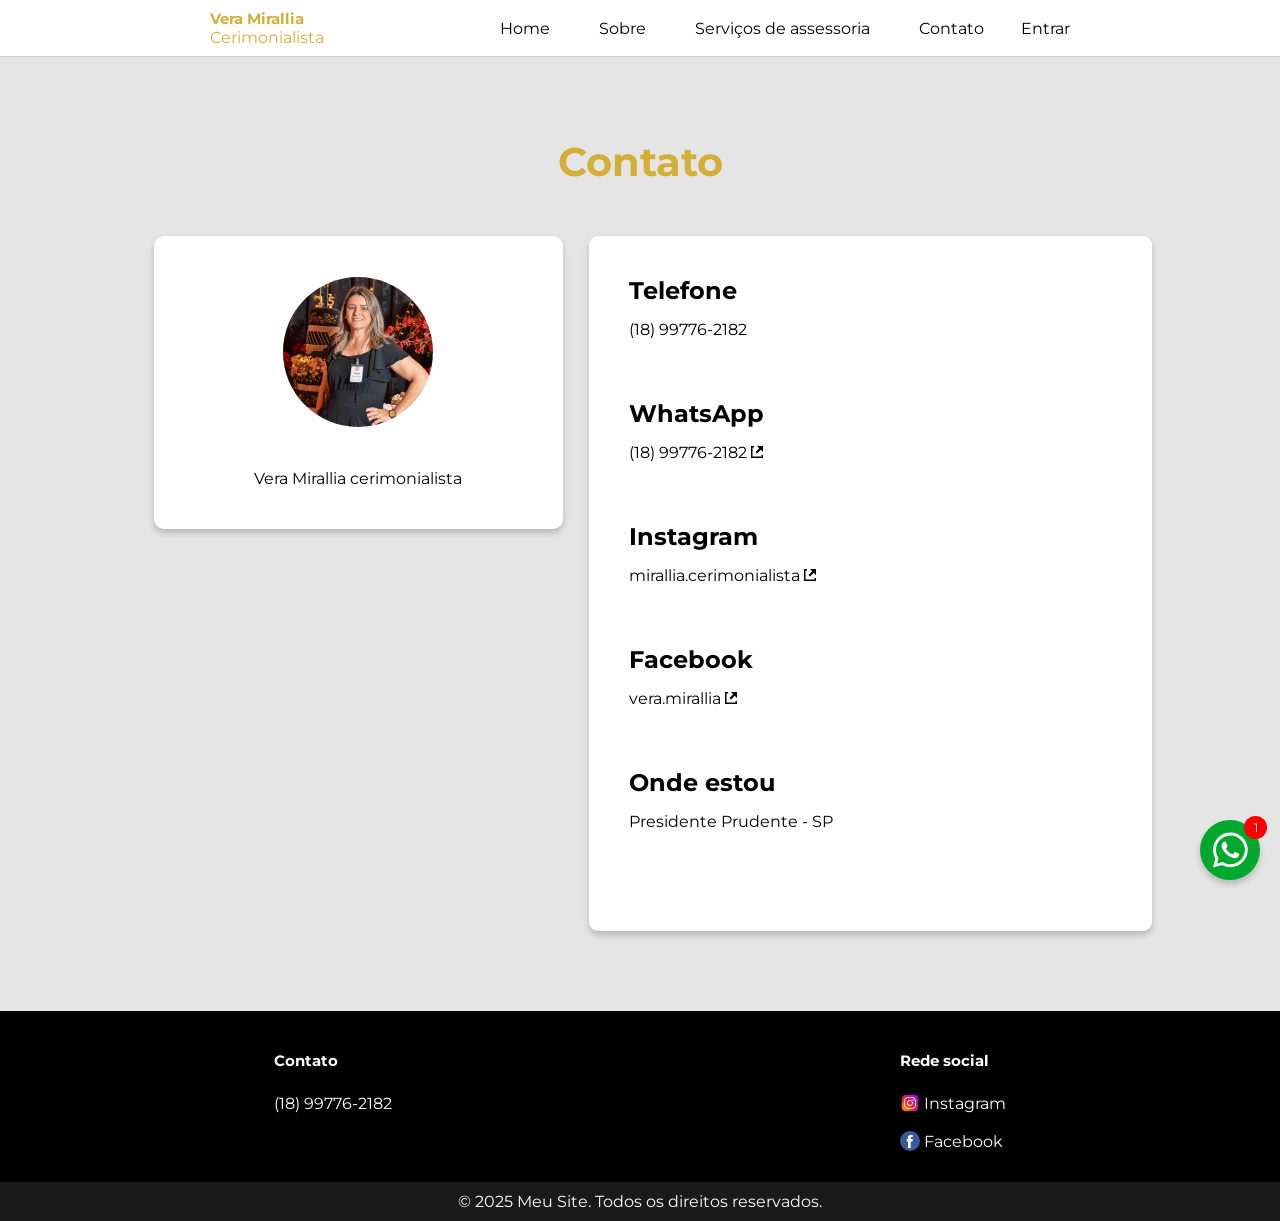
==== contato.html @ eb62a4f0 "ok" ====
<html lang="pt-BR"><head>
    <meta charset="UTF-8">
    <meta name="viewport" content="width=device-width, initial-scale=1.0">
    <title>Contato | Vera Mirallia Cerimonialista</title>
    <meta name="description" content="Contatos cerimonialista Vera Mirallia, entre em contato por telefone, whatsapp ou facebook. Cerimonialista Presidente Prudente - SP e região">
    <link rel="preconnect" href="https://fonts.googleapis.com">
    <link rel="preconnect" href="https://fonts.gstatic.com" crossorigin="">
    <link href="https://fonts.googleapis.com/css2?family=Cormorant+Garamond:ital,wght@0,700;1,700&amp;family=Montserrat:ital,wght@0,100..900;1,100..900&amp;display=swap" rel="stylesheet">
    <link rel="icon" href="/src/img/favicon.ico">
    <style>
        * {
            margin: 0;
            padding: 0;
            box-sizing: border-box;
            outline: 0;
            -webkit-tap-highlight-color: transparent;

        }

        a {
            text-decoration: none;
        }

        button {
            cursor: pointer;
        }



        body {
            font-family: "Montserrat", sans-serif;
            background: #fff;
            font-size-adjust: 0.52;
        }




        /* ====== NAVBAR ====== */
          header{
                border-bottom: solid #d1d1d0 1px;
    box-shadow: 0 4px 6px rgba(0, 0, 0, 0.2);
        }
        .navbar {
            color: #d4af37;
            background-color: #fff;
            display: flex;
            align-items: center;
            justify-content: space-between;
            padding: 9px 20px;
            position: sticky;
            top: 0;
            z-index: 2;
            max-width: 900px;
            margin: auto;
        }

        /* LOGO */
        .logo {
            font-size: 16px;
            width: 190px;
                color: #d4af37;
        }

        .logo b {
            display: block;
        }

        /* MENU LINKS */
        .menu {
            list-style: none;
            display: flex;
            gap: 25px;
        }

        .menu li a {
            color: #000;
            padding: 8px 12px;
        }

        .menu li a:hover {
            color: #d4af37;
            border-radius: 4px;
        }

        /* ÍCONE HAMBÚRGUER */
        .menu-icon {
            display: none;
            font-size: 28px;
            cursor: pointer;
            color: #000;
        }

        /* Checkbox oculto */
        #menu-toggle {
            display: none;
        }

        /* ====== MOBILE ====== */
        @media (max-width: 768px) {

            /* Esconde o menu padrão */
            .menu {
                position: absolute;
                top: 55px;
                left: 0;
                right: 0;
                background: #fff;
                flex-direction: column;
                gap: 0;
                display: none;
                box-shadow: 0px 9px 6px rgba(0, 0, 0, 0.3);
            }

            .menu li {
                padding: 15px;
                border-top: 1px solid #d6d6d6;
            }

            /* Mostra menu quando checkbox estiver marcado */
            #menu-toggle:checked+.menu-icon+.menu {
                display: flex;
            }

            /* Mostra o ícone hambúrguer */
            .menu-icon {
                display: block;
            }
        }










        .contato {
            padding: 15px;

            background-color: #e5e5e5;
        }

        h1 {
            text-align: center;
            font-size: 2.6em;
            margin-bottom: 50px;
            color: #d4af37;
                margin-top: 36px;
        }

        .contato .container {
            display: flex;
            flex-direction: column;
            max-width: 1300px;
            margin: auto;
        }

        .contato .itens {
            display: flex;
            flex-direction: column;
            background-color: #fff;
            border-radius: 9px;
            min-width: 55%;
            padding: 40px;
            box-shadow: 0 4px 6px rgba(0, 0, 0, 0.2);
        }

        .contato .itens a {
            color: #000;
        }

        .contato .item b {
            font-size: 25px;
            display: block;
            padding-bottom: 15px;
        }

        .contato .item {
            margin-bottom: 60px;
        }

        .foto {
            border-radius: 50%;
            margin: auto;
            margin-bottom: 0;
        }

        .container-foto {
            display: flex;
            flex-direction: column;
            background-color: #fff;
            min-width: 40%;
            height: 293px;
            border-radius: 10px;
            box-shadow: 0 4px 6px rgba(0, 0, 0, 0.2);
            margin-bottom: 15px;
        }

        .container-foto p {
            display: block;
            margin: auto;
        }








        footer a img {
            position: relative;
            top: 4px
        }

        .footer {
            display: flex;
            flex-direction: column;
            background-color: #000;
            color: #fff;
            padding: 20px;
        }

        .footer a {
            color: #fff;
        }

        .footer .item {
            padding-top: 20px;
        }

        .footer ul {
            list-style: none;
            line-height: 2.4;
        }

        .footer strong {
            display: block;
            padding-bottom: 15px;
        }

        footer p {
            background-color: #1a1a1a;
            color: #fff;
            text-align: center;
            padding: 10px;
        }

        @media screen and (min-width: 768px) {
            h1{
                margin-top: 0;
            }
            .contato{
                    padding: 80px 10%;
            }
            .container-foto{
                margin: 0 auto;
            }
            .contato .container {
                flex-direction: row;
            }

            .footer {
                display: flex;
                flex-direction: row;
                justify-content: space-around;
            }
        }

        /* btn whats */
.modal {
    display: none;
    position: fixed;
    z-index: 1;
    left: 0;
    top: 0;
    width: 100%;
    height: 100%;
    overflow: auto;
    background-color: rgba(0, 0, 0, 0.5);
}
.modal-content {
    background-color: #ede5dc;
    background-image: url(/src/img/fundo-whatsapp_11zon.webp);
    margin: 70px auto;
    width: 80%;
    max-width: 500px;
    border-radius: 8px;
    padding-bottom: 2px;
    border-bottom-left-radius: 24px;
    border-bottom-right-radius: 24px;
}
.modal-head {
       height: 53px;
    background-color: #005e54;
    border-top-left-radius: 8px;
    border-top-right-radius: 8px;
    color: #fff;
    font-size: 20px;
    font-weight: 600;
    padding: 8px;
}
.modal .msg:after {
    border-width: 0 21px 21px 0;
    border-color: transparent #fff transparent transparent;
    top: 0;
    left: -11px;
}
.modal .msg:after {
    position: absolute;
    content: "";
    width: 0;
    height: 0;
    border-style: solid;
}
.modal .msg {
    position: relative;
    min-width: 60px;
    max-width: calc(100% - 52px);
    padding: 13px 16px;
    margin: 0 18px 16px;
    border-radius: 14px;
    background: #fff;
    color: #877d7d;
    filter: drop-shadow(0 1px 2px rgba(0, 0, 0, .3));
    transform-origin: 0 50%;
    animation: msg_show .25s cubic-bezier(0, 0, .60, 1.20) 12ms both;
}
#modal-whats a {
    background-color: #25d466;
    padding: 12px;
    border-radius: 20px;
    margin: 5px;
    color: #fff;
    font-weight: 600;
    align-items: center;
    display: flex;
}
.modal-head strong {
    top: -8px;
    position: relative;
}
.close-modal {
   color: #ffffff;
    float: right;
    font-weight: 400;
    cursor: pointer;
    font-size: 53px;
    line-height: 0.7;
}
         .btn-fixo {
            position: fixed;
            bottom: 20px;
            right: 20px;
            background-color: #00a82d;
            color: white;
            border: none;
            border-radius: 50%;
            width: 60px;
            height: 60px;
            font-size: 24px;
            box-shadow: 0 4px 6px rgba(0, 0, 0, 0.2);
            cursor: pointer;
            transition: background-color 0.3s ease;
            z-index: 2;
        }

        .btn-fixo img {
            margin: 10px auto auto auto;
            display: block;
        }

        .ntf-wts {
    background-color: red;
    color: #fff;
    width: 23px;
    height: 23px;
    border-radius: 50%;
    font-size: 12px;
    display: flex;
    justify-content: center;
    align-items: center;
    top: -54px;
    right: -44px;
    position: relative;
    animation: chat_badge_in .5s cubic-bezier(.27, .9, .41, 1.28) 1 both;
}
@keyframes msg_show {
            0% {
                transform: scale3d(0, 0, 0)
            }

            to {
                transform: scaleX(1)
            }
        }
          .dropdown-content {
            display: none;
            min-width: 120px;
            z-index: 1;
            list-style: none;
            background: #eeeeee;
        }

        .dropdown-content li {
            display: block;
            text-decoration: none;
            color: #000;
            cursor: pointer;
        }

        #dropdownButton {
            background: transparent;
            border: none;
            top: -2px;
            position: relative;
            padding: 14px;

        }

        #dropdownButton img {
            position: relative;
            top: 3px;
            left: -4px;
        }

        .abreviar {
            white-space: nowrap;
            overflow: hidden;
            text-overflow: ellipsis;
            max-width: 120px;
            display: inline-block;
        }

        #dropdownButton::after {
            color: #ccc;
            content: "\203a";
            transform: rotate(90deg);
            display: inline-block;
            margin-left: 12px;
            font-size: 21px;
            top: -3px;
            position: relative;
        }

        #login {
            padding: 0;
        }
      #login a {
    padding-left: 17px;
    margin: 9px;
    display: block;
}
        @media (min-width: 768px) {
            #login a{
                padding: 0;
                margin: 0;
            }
            .abreviar {
                max-width: 73px;
            }

            #dropdownButton {
                padding: 0;
            }

            #dropdownButton {
                top: -6px
            }

            .dropdown-content {
                position: absolute;
            }

            .dropdown-content li {
                padding: 10px;
            }
        }
    </style>
    <link rel="stylesheet" href="/src/css/edit.css" as="style" onload="this.onload=null;this.rel='stylesheet'">
    <noscript>
        <link rel="stylesheet" href="/src/css/edit.css">
    </noscript>
    <script src="https://accounts.google.com/gsi/client" async="" defer=""></script>
<style id="googleidentityservice_button_styles">.qJTHM{-moz-user-select:none;-webkit-user-select:none;-ms-user-select:none;color:#202124;direction:ltr;-webkit-touch-callout:none;font-family:"Roboto-Regular",arial,sans-serif;-webkit-font-smoothing:antialiased;font-weight:400;margin:0;overflow:hidden;-webkit-text-size-adjust:100%}.ynRLnc{left:-9999px;position:absolute;top:-9999px}.L6cTce{display:none}.bltWBb{overflow-wrap:break-word;word-break:break-word}.hSRGPd{color:#1a73e8;cursor:pointer;font-weight:500;text-decoration:none}.Bz112c-W3lGp{height:16px;width:16px}.Bz112c-E3DyYd{height:20px;width:20px}.Bz112c-r9oPif{height:24px;width:24px}.Bz112c-u2z5K{height:36px;width:36px}.Bz112c-uaxL4e{border-radius:10px}.LgbsSe-Bz112c{display:block}.S9gUrf-YoZ4jf{border:none;margin:0;padding:0}.S9gUrf-YoZ4jf *{border:none;margin:0;padding:0}.fFW7wc-ibnC6b>.aZ2wEe>div{border-color:#4285f4}.P1ekSe-ZMv3u{-webkit-transition:height linear .2s;transition:height linear .2s}.P1ekSe-ZMv3u>div:nth-child(1){background-color:#1a73e8!important;-webkit-transition:width linear .3s;transition:width linear .3s}.P1ekSe-ZMv3u>div:nth-child(2){background-image:-webkit-gradient(linear,left top,right top,from(rgba(255,255,255,.7)),to(rgba(255,255,255,.7))),-webkit-gradient(linear,left top,right top,from(#1a73e8),to(#1a73e8))!important;background-image:-webkit-linear-gradient(left,rgba(255,255,255,.7),rgba(255,255,255,.7)),-webkit-linear-gradient(left,#1a73e8,#1a73e8)!important;background-image:linear-gradient(to right,rgba(255,255,255,.7),rgba(255,255,255,.7)),linear-gradient(to right,#1a73e8,#1a73e8)!important}.P1ekSe-ZMv3u>div:nth-child(3){background-image:-webkit-gradient(linear,left top,right top,from(rgba(255,255,255,.7)),to(rgba(255,255,255,.7))),-webkit-gradient(linear,left top,right top,from(#1a73e8),to(#1a73e8))!important;background-image:-webkit-linear-gradient(left,rgba(255,255,255,.7),rgba(255,255,255,.7)),-webkit-linear-gradient(left,#1a73e8,#1a73e8)!important;background-image:linear-gradient(to right,rgba(255,255,255,.7),rgba(255,255,255,.7)),linear-gradient(to right,#1a73e8,#1a73e8)!important}.haAclf{display:inline-block}.nsm7Bb-HzV7m-LgbsSe{border-radius:4px;box-sizing:border-box;-webkit-transition:background-color .218s,border-color .218s;transition:background-color .218s,border-color .218s;-moz-user-select:none;-webkit-user-select:none;-ms-user-select:none;-webkit-appearance:none;background-color:#fff;background-image:none;border:1px solid #dadce0;color:#3c4043;cursor:pointer;font-family:"Google Sans",arial,sans-serif;font-size:14px;height:40px;letter-spacing:.25px;outline:none;overflow:hidden;padding:0 12px;position:relative;text-align:center;vertical-align:middle;white-space:nowrap;width:auto}@media screen and (-ms-high-contrast:active){.nsm7Bb-HzV7m-LgbsSe{border:2px solid windowText;color:windowText}}@media screen and (preferes-contrast:more){.nsm7Bb-HzV7m-LgbsSe{color:#000}}.nsm7Bb-HzV7m-LgbsSe.pSzOP-SxQuSe{font-size:14px;height:32px;letter-spacing:.25px;padding:0 10px}.nsm7Bb-HzV7m-LgbsSe.purZT-SxQuSe{font-size:11px;height:20px;letter-spacing:.3px;padding:0 8px}.nsm7Bb-HzV7m-LgbsSe.Bz112c-LgbsSe{padding:0;width:40px}.nsm7Bb-HzV7m-LgbsSe.Bz112c-LgbsSe.pSzOP-SxQuSe{width:32px}.nsm7Bb-HzV7m-LgbsSe.Bz112c-LgbsSe.purZT-SxQuSe{width:20px}.nsm7Bb-HzV7m-LgbsSe.JGcpL-RbRzK{border-radius:20px}.nsm7Bb-HzV7m-LgbsSe.JGcpL-RbRzK.pSzOP-SxQuSe{border-radius:16px}.nsm7Bb-HzV7m-LgbsSe.JGcpL-RbRzK.purZT-SxQuSe{border-radius:10px}.nsm7Bb-HzV7m-LgbsSe.MFS4be-Ia7Qfc{border:none;color:#fff}.nsm7Bb-HzV7m-LgbsSe.MFS4be-v3pZbf-Ia7Qfc{background-color:#1a73e8}.nsm7Bb-HzV7m-LgbsSe.MFS4be-JaPV2b-Ia7Qfc{background-color:#202124;color:#e8eaed}@media screen and (prefers-contrast:more){.nsm7Bb-HzV7m-LgbsSe.MFS4be-JaPV2b-Ia7Qfc{color:#fff}}.nsm7Bb-HzV7m-LgbsSe .nsm7Bb-HzV7m-LgbsSe-Bz112c{height:18px;margin-right:8px;min-width:18px;width:18px}.nsm7Bb-HzV7m-LgbsSe.pSzOP-SxQuSe .nsm7Bb-HzV7m-LgbsSe-Bz112c{height:14px;min-width:14px;width:14px}.nsm7Bb-HzV7m-LgbsSe.purZT-SxQuSe .nsm7Bb-HzV7m-LgbsSe-Bz112c{height:10px;min-width:10px;width:10px}.nsm7Bb-HzV7m-LgbsSe.jVeSEe .nsm7Bb-HzV7m-LgbsSe-Bz112c{margin-left:8px;margin-right:-4px}.nsm7Bb-HzV7m-LgbsSe.Bz112c-LgbsSe .nsm7Bb-HzV7m-LgbsSe-Bz112c{margin:0;padding:10px}.nsm7Bb-HzV7m-LgbsSe.Bz112c-LgbsSe.pSzOP-SxQuSe .nsm7Bb-HzV7m-LgbsSe-Bz112c{padding:8px}.nsm7Bb-HzV7m-LgbsSe.Bz112c-LgbsSe.purZT-SxQuSe .nsm7Bb-HzV7m-LgbsSe-Bz112c{padding:4px}.nsm7Bb-HzV7m-LgbsSe .nsm7Bb-HzV7m-LgbsSe-Bz112c-haAclf{border-top-left-radius:3px;border-bottom-left-radius:3px;display:-webkit-box;display:-webkit-flex;display:flex;-webkit-box-pack:center;-webkit-justify-content:center;justify-content:center;-webkit-box-align:center;-webkit-align-items:center;align-items:center;background-color:#fff;height:36px;margin-left:-10px;margin-right:12px;min-width:36px;width:36px}.nsm7Bb-HzV7m-LgbsSe .nsm7Bb-HzV7m-LgbsSe-Bz112c-haAclf .nsm7Bb-HzV7m-LgbsSe-Bz112c,.nsm7Bb-HzV7m-LgbsSe.Bz112c-LgbsSe .nsm7Bb-HzV7m-LgbsSe-Bz112c-haAclf .nsm7Bb-HzV7m-LgbsSe-Bz112c{margin:0;padding:0}.nsm7Bb-HzV7m-LgbsSe.pSzOP-SxQuSe .nsm7Bb-HzV7m-LgbsSe-Bz112c-haAclf{height:28px;margin-left:-8px;margin-right:10px;min-width:28px;width:28px}.nsm7Bb-HzV7m-LgbsSe.purZT-SxQuSe .nsm7Bb-HzV7m-LgbsSe-Bz112c-haAclf{height:16px;margin-left:-6px;margin-right:8px;min-width:16px;width:16px}.nsm7Bb-HzV7m-LgbsSe.Bz112c-LgbsSe .nsm7Bb-HzV7m-LgbsSe-Bz112c-haAclf{border-radius:3px;margin-left:2px;margin-right:0;padding:0}.nsm7Bb-HzV7m-LgbsSe.JGcpL-RbRzK .nsm7Bb-HzV7m-LgbsSe-Bz112c-haAclf{border-radius:18px}.nsm7Bb-HzV7m-LgbsSe.pSzOP-SxQuSe.JGcpL-RbRzK .nsm7Bb-HzV7m-LgbsSe-Bz112c-haAclf{border-radius:14px}.nsm7Bb-HzV7m-LgbsSe.purZT-SxQuSe.JGcpL-RbRzK .nsm7Bb-HzV7m-LgbsSe-Bz112c-haAclf{border-radius:8px}.nsm7Bb-HzV7m-LgbsSe .nsm7Bb-HzV7m-LgbsSe-bN97Pc-sM5MNb{display:-webkit-box;display:-webkit-flex;display:flex;-webkit-align-items:center;-webkit-box-align:center;align-items:center;-webkit-flex-direction:row;-webkit-box-orient:horizontal;-webkit-box-direction:normal;flex-direction:row;-webkit-box-pack:justify;-webkit-justify-content:space-between;justify-content:space-between;-webkit-flex-wrap:nowrap;flex-wrap:nowrap;height:100%;position:relative;width:100%}.nsm7Bb-HzV7m-LgbsSe .oXtfBe-l4eHX{-webkit-box-pack:center;-webkit-justify-content:center;justify-content:center}.nsm7Bb-HzV7m-LgbsSe .nsm7Bb-HzV7m-LgbsSe-BPrWId{-webkit-flex-grow:1;-webkit-box-flex:1;flex-grow:1;font-family:"Google Sans",arial,sans-serif;font-weight:500;overflow:hidden;text-overflow:ellipsis;vertical-align:top}.nsm7Bb-HzV7m-LgbsSe.purZT-SxQuSe .nsm7Bb-HzV7m-LgbsSe-BPrWId{font-weight:300}.nsm7Bb-HzV7m-LgbsSe .oXtfBe-l4eHX .nsm7Bb-HzV7m-LgbsSe-BPrWId{-webkit-flex-grow:0;-webkit-box-flex:0;flex-grow:0}.nsm7Bb-HzV7m-LgbsSe .nsm7Bb-HzV7m-LgbsSe-MJoBVe{-webkit-transition:background-color .218s;transition:background-color .218s;bottom:0;left:0;position:absolute;right:0;top:0}.nsm7Bb-HzV7m-LgbsSe:hover,.nsm7Bb-HzV7m-LgbsSe:focus{box-shadow:none;border-color:rgb(210,227,252);outline:none}.nsm7Bb-HzV7m-LgbsSe:focus-within{outline:2px solid #00639b;border-color:transparent}.nsm7Bb-HzV7m-LgbsSe:hover .nsm7Bb-HzV7m-LgbsSe-MJoBVe{background:rgba(66,133,244,.08)}.nsm7Bb-HzV7m-LgbsSe:active .nsm7Bb-HzV7m-LgbsSe-MJoBVe,.nsm7Bb-HzV7m-LgbsSe:focus .nsm7Bb-HzV7m-LgbsSe-MJoBVe{background:rgba(66,133,244,.1)}.nsm7Bb-HzV7m-LgbsSe.MFS4be-Ia7Qfc:hover .nsm7Bb-HzV7m-LgbsSe-MJoBVe{background:rgba(255,255,255,.24)}.nsm7Bb-HzV7m-LgbsSe.MFS4be-Ia7Qfc:active .nsm7Bb-HzV7m-LgbsSe-MJoBVe,.nsm7Bb-HzV7m-LgbsSe.MFS4be-Ia7Qfc:focus .nsm7Bb-HzV7m-LgbsSe-MJoBVe{background:rgba(255,255,255,.32)}.nsm7Bb-HzV7m-LgbsSe .n1UuX-DkfjY{border-radius:50%;display:-webkit-box;display:-webkit-flex;display:flex;height:20px;margin-left:-4px;margin-right:8px;min-width:20px;width:20px}.nsm7Bb-HzV7m-LgbsSe.jVeSEe .nsm7Bb-HzV7m-LgbsSe-BPrWId{font-family:"Roboto";font-size:12px;text-align:left}.nsm7Bb-HzV7m-LgbsSe.jVeSEe .nsm7Bb-HzV7m-LgbsSe-BPrWId .ssJRIf,.nsm7Bb-HzV7m-LgbsSe.jVeSEe .nsm7Bb-HzV7m-LgbsSe-BPrWId .K4efff .fmcmS{overflow:hidden;text-overflow:ellipsis}.nsm7Bb-HzV7m-LgbsSe.jVeSEe .nsm7Bb-HzV7m-LgbsSe-BPrWId .K4efff{display:-webkit-box;display:-webkit-flex;display:flex;-webkit-align-items:center;-webkit-box-align:center;align-items:center;color:#5f6368;fill:#5f6368;font-size:11px;font-weight:400}.nsm7Bb-HzV7m-LgbsSe.jVeSEe.MFS4be-Ia7Qfc .nsm7Bb-HzV7m-LgbsSe-BPrWId .K4efff{color:#e8eaed;fill:#e8eaed}@media screen and (prefers-contrast:more){.nsm7Bb-HzV7m-LgbsSe.jVeSEe .nsm7Bb-HzV7m-LgbsSe-BPrWId .K4efff,.nsm7Bb-HzV7m-LgbsSe.jVeSEe.MFS4be-Ia7Qfc .nsm7Bb-HzV7m-LgbsSe-BPrWId .K4efff{color:#000;fill:#000}}.nsm7Bb-HzV7m-LgbsSe.jVeSEe .nsm7Bb-HzV7m-LgbsSe-BPrWId .K4efff .Bz112c{height:18px;margin:-3px -3px -3px 2px;min-width:18px;width:18px}.nsm7Bb-HzV7m-LgbsSe.jVeSEe .nsm7Bb-HzV7m-LgbsSe-Bz112c-haAclf{border-top-left-radius:0;border-bottom-left-radius:0;border-top-right-radius:3px;border-bottom-right-radius:3px;margin-left:12px;margin-right:-10px}.nsm7Bb-HzV7m-LgbsSe.jVeSEe.JGcpL-RbRzK .nsm7Bb-HzV7m-LgbsSe-Bz112c-haAclf{border-radius:18px}.L5Fo6c-sM5MNb{border:0;display:block;left:0;position:relative;top:0}.L5Fo6c-bF1uUb{border-radius:4px;bottom:0;cursor:pointer;left:0;position:absolute;right:0;top:0}.L5Fo6c-bF1uUb:focus{border:none;outline:none}sentinel{}</style>
<!-- Google tag (gtag.js) -->
<script async src="https://www.googletagmanager.com/gtag/js?id=G-8GQM31RK63"></script>
<script>
  window.dataLayer = window.dataLayer || [];
  function gtag(){dataLayer.push(arguments);}
  gtag('js', new Date());

  gtag('config', 'G-8GQM31RK63');
</script>
<script type="text/javascript">
var _iub = _iub || [];
_iub.csConfiguration = {"siteId":4486244,"cookiePolicyId":12411510,"lang":"pt","storage":{"useSiteId":true}};
</script>
<script type="text/javascript" src="https://cs.iubenda.com/autoblocking/4486244.js"></script>
<script type="text/javascript" src="//cdn.iubenda.com/cs/gpp/stub.js"></script>
<script type="text/javascript" src="//cdn.iubenda.com/cs/iubenda_cs.js" charset="UTF-8" async></script>
</head>

<body>
    <!-- Cabeçalho do site -->
    <header>
        <nav class="navbar">
            <a href="/" class="logo" title="Vera Mirallia Cerimonialista"><b>Vera Mirallia</b>Cerimonialista</a>
            <input type="checkbox" id="menu-toggle">
            <label for="menu-toggle" class="menu-icon">☰</label>

            <ul class="menu">
                <li><a href="/">Home</a></li>
                <li><a href="/sobre">Sobre</a></li>
                <li><a href="/servicos-de-assessoria.html">Serviços de assessoria</a></li>
                <li><a href="/contato">Contato</a></li>
                <li id="login"><a href="/entrar?ref=/contato">Entrar</a></li>
            </ul>
        </nav>
    </header>
    <main>
        <section class="contato">
            <h1 class="">Contato</h1>
            <div class="container">
                <div class="container-foto">
                    <img src="/src/img/Vera Mirallia Cerimonialista.jpg" class="foto" width="150" height="150" alt="Vera Mirallia Cerimonialista">

                    <p class="">Vera Mirallia cerimonialista</p>
                </div>

                <div class="itens">
                    <div class="item">
                        <b>Telefone</b>
                        <p class=""> <a href="tel:018997762182" target="_blank" title="Ligar">(18) 99776-2182</a> </p>
                    </div>
                    <div class="item">
                        <b>WhatsApp</b>
                        <p>
                            <a href="https://api.whatsapp.com/send/?phone=5518997762182&amp;text=Olá Vera Lucia Mirallia! Visitei seu site e queria mais informações sobre assessoria" target="_blank" title="(18) 99776-2182" class="btn-default">(18) 99776-2182 <img src="/src/img/abrir_link.svg" width="12" height="12" alt="Abrir WhatsApp"></a>
                        </p>
                    </div>
                    <div class="item">
                        <b>Instagram</b>
                        <p>
                            <a href="https://www.instagram.com/mirallia.cerimonialista" target="_blank" title="Instagram">
                                mirallia.cerimonialista <img src="/src/img/abrir_link.svg" width="12" height="12" alt="Abrir Instagram"></a>
                        </p>
                    </div>
                    <div class="item">
                        <b>Facebook</b>
                        <p>
                            <a href="https://www.facebook.com/vera.mirallia/" target="_blank" title="Instagram">
                                vera.mirallia <img src="/src/img/abrir_link.svg" width="12" height="12" alt="Abrir Facebook"></a>
                            </p>
                    </div>
                    <div class="item">
                        <b>Onde estou</b>
                        <p>Presidente Prudente - SP</p>
                    </div>
                </div>
            </div>

        </section>
    </main>
     <div id="modal-whats" class="modal">
        <!-- Modal content -->
        <div class="modal-content">
            <div class="modal-head">
                <img src="/src/img/whatsapp_btn.svg" loading="lazy" alt="WhatsApp Chat" width="35" height="35"><strong>
                    WhatsApp</strong>
                <span class="close-modal">×</span>
            </div>
            <br>
            <p class="msg">Olá! Vamos falar sobre seu evento?</p>
            <a href="https://api.whatsapp.com/send/?phone=5518997762182&amp;text=Olá Vera Lucia Mirallia! Visitei seu site e queria mais informações sobre assessoria" title="Falar agora no Whatsapp" target="_blank">
                <img src="/src/img/whatsapp_btn.svg" loading="lazy" alt="WhatsApp Chat" width="35" height="35">
                &nbsp;Falar agora no Whatsapp
            </a>
        </div>
    </div>
    <div id="btn-whatsapp" class="btn-fixo">
        <img src="/src/img/whatsapp_btn.svg" loading="lazy" width="40" height="40" alt="Enviar WhatsApp">
    </div>
    <div id="editor" class="modal-edit" data-pagina="contato.html" style="display: none;">
        <div class="modal-edit-content">
            <textarea rows="20" id="textEdit"></textarea>
            <label>&nbsp;&nbsp;&nbsp;Visualização:</label>
            <div id="visualizacao" style="margin:10px;"></div>
            <br><br>
            <div class="btn-container">
                <button type="button" class="btn-cancelar" onclick="Cancelar()">Cancelar</button>
                <button type="button" class="btn-atualizar" id="Atualizar">Atualizar</button>
            </div>
        </div>
    </div>
    <button type="button" class="btn-salvar" id="salvar" style="">Salvar alteração</button>
     <script type="module">
        import { AtualizarConteudo } from '/src/js/a-teste-edit-module.js';

        (async () => {
            await AtualizarConteudo();
        })();
    </script>
    <script src="/src/js/a-teste-edit.js"></script>
    <!-- Rodapé -->
    <footer>
        <div class="footer">
            <div class="item">
                <strong>Contato</strong>
                <ul>
                    <li>(18) 99776-2182</li>
                </ul>
            </div>
            <div class="item">
                <strong>Rede social</strong>
                <ul>
                    <li>
                        <a href="https://www.instagram.com/mirallia.cerimonialista" target="_blank" title="Instagram">
                            <img src="/src/img/instagram_icon.svg" loading="lazy" width="20" height="20" alt="Instagram">
                            Instagram</a>
                    </li>
                    <li>
                        <a href="https://www.facebook.com/vera.mirallia/" target="_blank" title="Facebook">
                            <img src="/src/img/facebook.svg" loading="lazy" width="20" height="20" alt="Facebook">
                            Facebook
                        </a>
                    </li>
                </ul>
            </div>
        </div>
        <p>© 2025 Meu Site. Todos os direitos reservados.</p>
    </footer>
    <script src="/src/js/script.js"></script>


</body></html>
---- src/css/edit.css ----
.modal-edit {
      display: none;
      position: fixed;
      z-index: 2;
      left: 0;
      top: 0;
      width: 100%;
      height: 100%;
      overflow: auto;
      background-color: rgba(0, 0, 0, 0.5);
  }

  .modal-edit-content {
      background-color: #ede5dc;
      margin: 70px auto;
      width: 100%;
      height: auto;
      max-width: 600px;
      border-radius: 3px;
      padding-bottom: 2px;
      position: relative;

  }

  .modal-edit textarea {
      width: calc(100% - 20px);
      margin: 10px;
  }

  .btn-edit {
      border: solid gray 1px;
      background: #fffcfc;
      border-radius: 20px;
      cursor: pointer;
      padding: 5px;
      margin: 0;
      height: 37px;
          width: 37px;
      line-height: 0;
      position: absolute;
  }



  .btn-edit img {
      pointer-events: none;
  }

  .btn-container {
      position: absolute;
      bottom: 10px;
      left: 10px;
      display: flex;
      justify-content: space-between;
      width: calc(100% - 20px);
  }

  .btn-cancelar {
      background-color: rgb(241, 59, 59);
      color: #fff;
      padding: 10px;
      border: none;
      border-radius: 5px;
  }

  .btn-salvar {
      position: fixed;
      width: 134px;
      bottom: 20px;
      left: 50%;
      transform: translateX(-50%);
      background-color: rgb(3, 143, 66);
      color: #fff;
      padding: 10px;
      border: none;
      border-radius: 5px;
          z-index: 99999;
      display: none;
  }

  .btn-atualizar {
      background-color: rgb(0, 119, 230);
      color: #fff;
      padding: 10px;
      border: none;
      border-radius: 5px;
  }

  .portfolio-grid div {
      background: #fff;
      border-radius: 73px;
      height: 121px;
      width: 121px;
      margin: auto;
      cursor: pointer;
  }

  .portfolio-grid span {
      position: relative;
  }

  .portfolio-grid button {
      position: absolute;
      top: 8px;
      right: 8px;
      width: 40px;
      height: 40px;
      font-size: 18px;
      border-radius: 50px;
      border: none;
      box-shadow: 0 6px 9px rgb(0 0 0 / 35%);
  }

  .upload-btn {
      background-image: url(/src/img/add-photo.svg);
      width: 100px;
      height: 100px;
      display: block;
      background-repeat: no-repeat;
      background-size: cover;
      margin: auto;
      position: relative;
      top: 11px;
      cursor: pointer;
  }

  .btn-enviar-foto {
      background-image: url(/src/img/save.svg);
      background-repeat: no-repeat;
      background-size: cover;
      width: 100px;
      height: 100px;
      background-color: transparent;
      border: none;
  }
---- src/css/edit.css ----
.modal-edit {
      display: none;
      position: fixed;
      z-index: 2;
      left: 0;
      top: 0;
      width: 100%;
      height: 100%;
      overflow: auto;
      background-color: rgba(0, 0, 0, 0.5);
  }

  .modal-edit-content {
      background-color: #ede5dc;
      margin: 70px auto;
      width: 100%;
      height: auto;
      max-width: 600px;
      border-radius: 3px;
      padding-bottom: 2px;
      position: relative;

  }

  .modal-edit textarea {
      width: calc(100% - 20px);
      margin: 10px;
  }

  .btn-edit {
      border: solid gray 1px;
      background: #fffcfc;
      border-radius: 20px;
      cursor: pointer;
      padding: 5px;
      margin: 0;
      height: 37px;
          width: 37px;
      line-height: 0;
      position: absolute;
  }



  .btn-edit img {
      pointer-events: none;
  }

  .btn-container {
      position: absolute;
      bottom: 10px;
      left: 10px;
      display: flex;
      justify-content: space-between;
      width: calc(100% - 20px);
  }

  .btn-cancelar {
      background-color: rgb(241, 59, 59);
      color: #fff;
      padding: 10px;
      border: none;
      border-radius: 5px;
  }

  .btn-salvar {
      position: fixed;
      width: 134px;
      bottom: 20px;
      left: 50%;
      transform: translateX(-50%);
      background-color: rgb(3, 143, 66);
      color: #fff;
      padding: 10px;
      border: none;
      border-radius: 5px;
          z-index: 99999;
      display: none;
  }

  .btn-atualizar {
      background-color: rgb(0, 119, 230);
      color: #fff;
      padding: 10px;
      border: none;
      border-radius: 5px;
  }

  .portfolio-grid div {
      background: #fff;
      border-radius: 73px;
      height: 121px;
      width: 121px;
      margin: auto;
      cursor: pointer;
  }

  .portfolio-grid span {
      position: relative;
  }

  .portfolio-grid button {
      position: absolute;
      top: 8px;
      right: 8px;
      width: 40px;
      height: 40px;
      font-size: 18px;
      border-radius: 50px;
      border: none;
      box-shadow: 0 6px 9px rgb(0 0 0 / 35%);
  }

  .upload-btn {
      background-image: url(/src/img/add-photo.svg);
      width: 100px;
      height: 100px;
      display: block;
      background-repeat: no-repeat;
      background-size: cover;
      margin: auto;
      position: relative;
      top: 11px;
      cursor: pointer;
  }

  .btn-enviar-foto {
      background-image: url(/src/img/save.svg);
      background-repeat: no-repeat;
      background-size: cover;
      width: 100px;
      height: 100px;
      background-color: transparent;
      border: none;
  }
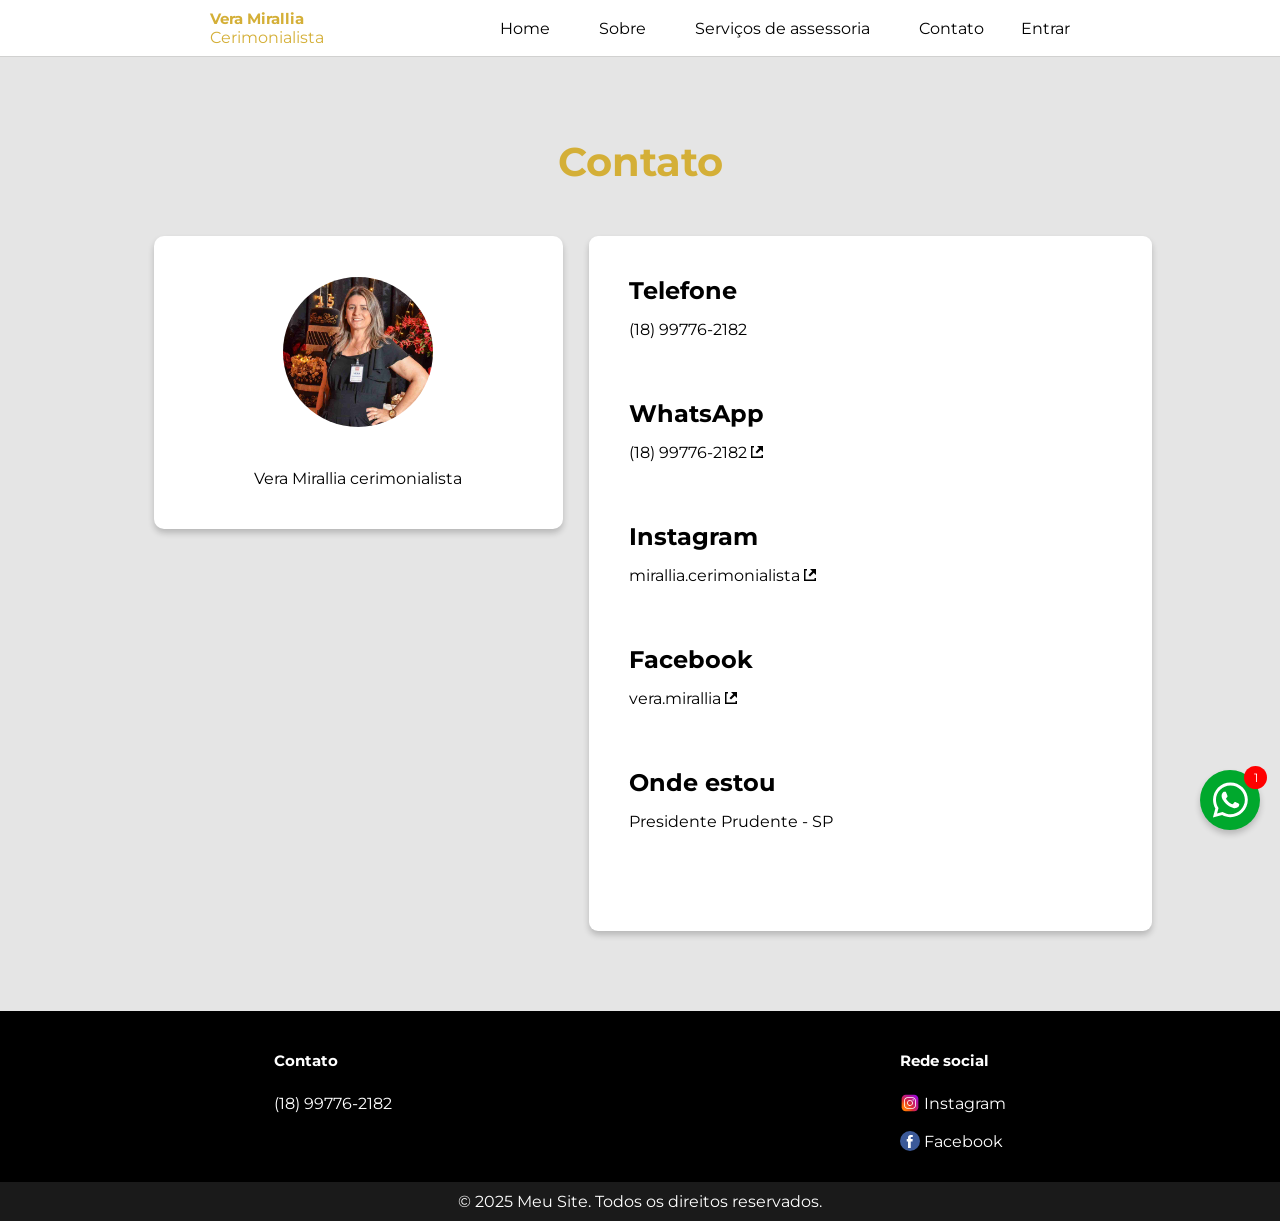
==== commit 876ad96d: "ok" ====
--- a/contato.html
+++ b/contato.html
@@ -353,7 +353,7 @@
 }
          .btn-fixo {
             position: fixed;
-            bottom: 20px;
+            bottom: 70px;
             right: 20px;
             background-color: #00a82d;
             color: white;
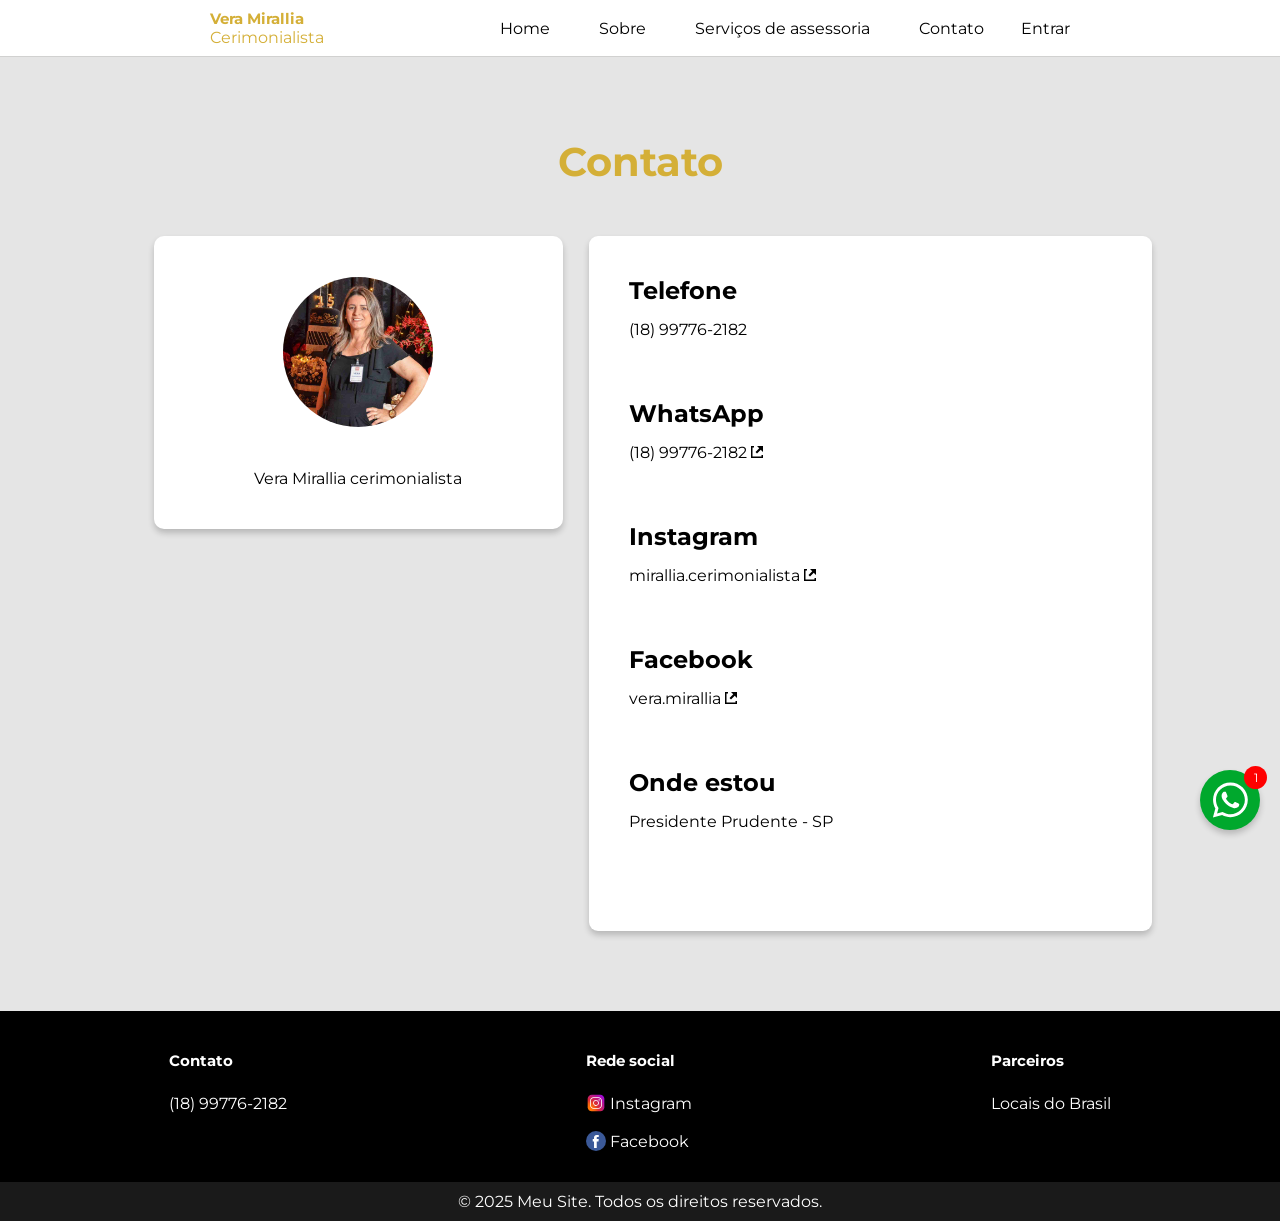
==== commit d5e5eb73: "ok" ====
--- a/contato.html
+++ b/contato.html
@@ -630,6 +630,15 @@
                     </li>
                 </ul>
             </div>
+            <div class="item">
+                <strong>Parceiros</strong>
+                <ul>
+                    <li>
+                        <a href="https://www.locaisdobrasil.com.br" target="_blank" title="Locais do Brasil">
+                            Locais do Brasil</a>
+                    </li>
+                </ul>
+            </div>
         </div>
         <p>© 2025 Meu Site. Todos os direitos reservados.</p>
     </footer>
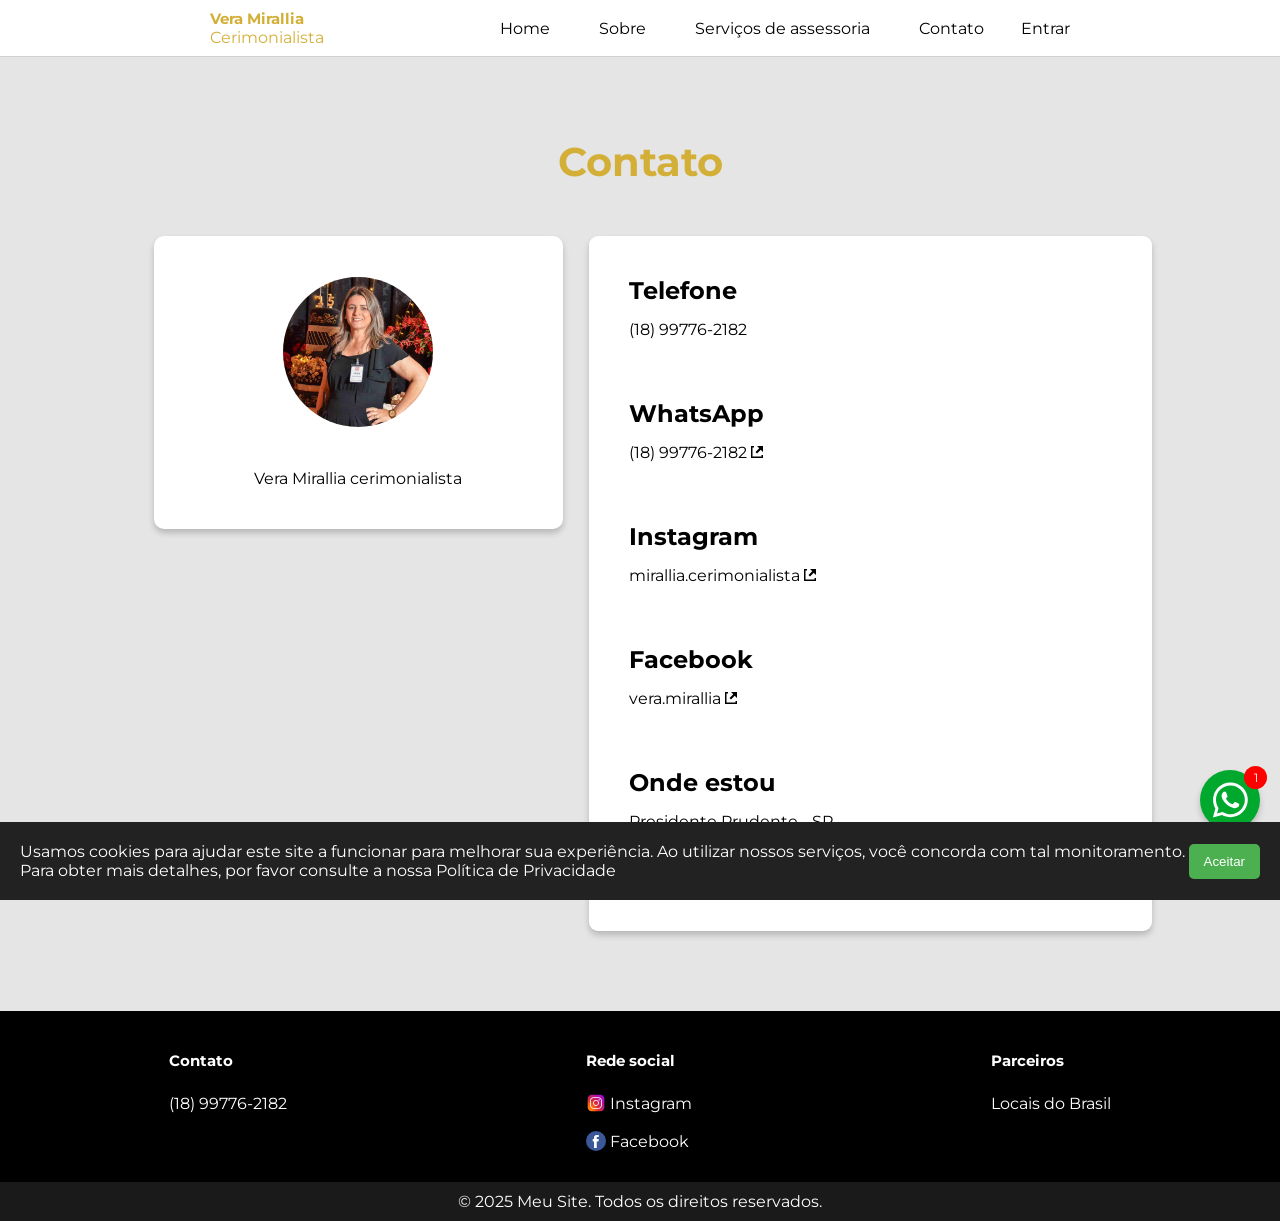
==== commit 734c20ae: "Update contato.html" ====
--- a/contato.html
+++ b/contato.html
@@ -495,13 +495,6 @@
 
   gtag('config', 'G-8GQM31RK63');
 </script>
-<script type="text/javascript">
-var _iub = _iub || [];
-_iub.csConfiguration = {"siteId":4486244,"cookiePolicyId":12411510,"lang":"pt","storage":{"useSiteId":true}};
-</script>
-<script type="text/javascript" src="https://cs.iubenda.com/autoblocking/4486244.js"></script>
-<script type="text/javascript" src="//cdn.iubenda.com/cs/gpp/stub.js"></script>
-<script type="text/javascript" src="//cdn.iubenda.com/cs/iubenda_cs.js" charset="UTF-8" async></script>
 </head>
 
 <body>
@@ -643,6 +636,71 @@
         <p>© 2025 Meu Site. Todos os direitos reservados.</p>
     </footer>
     <script src="/src/js/script.js"></script>
-
-
-</body></html>+<style>
+    #cookieModal {
+      position: fixed;
+      bottom: 0;
+      left: 0;
+      width: 100%;
+      background: #222;
+      color: #fff;
+      padding: 20px;
+      display: none;
+      justify-content: space-between;
+      align-items: center;
+      z-index: 9999;
+    }
+#cookieModal a{
+    color: #fff;
+}
+    #cookieModal button {
+      background: #4CAF50;
+      border: none;
+      padding: 10px 15px;
+      color: white;
+      cursor: pointer;
+      border-radius: 5px;
+    }
+  </style>
+<div id="cookieModal">
+  <span>Usamos cookies para ajudar este site a funcionar para melhorar sua experiência. Ao utilizar nossos serviços, você concorda com tal monitoramento. Para obter mais detalhes, por favor consulte a nossa <a href="/politica-de-privacidade" title="Política de Privacidade">Política de Privacidade</a></span>
+  <button id="acceptCookies">Aceitar</button>
+</div>
+<script>
+  // Função para criar cookie
+  function setCookie(name, value, days) {
+    let expires = "";
+    if (days) {
+      let date = new Date();
+      date.setTime(date.getTime() + (days * 24 * 60 * 60 * 1000));
+      expires = "; expires=" + date.toUTCString();
+    }
+    document.cookie = name + "=" + value + "; path=/" + expires;
+  }
+
+  // Função para ler cookie
+  function getCookie(name) {
+    let nameEQ = name + "=";
+    let ca = document.cookie.split(';');
+    for(let i = 0; i < ca.length; i++) {
+      let c = ca[i].trim();
+      if (c.indexOf(nameEQ) === 0) return c.substring(nameEQ.length);
+    }
+    return null;
+  }
+
+  // Verifica se já aceitou
+  window.onload = function() {
+    if (!getCookie("cookies_accepted")) {
+      document.getElementById("cookieModal").style.display = "flex";
+    }
+  }
+
+  // Clique no botão
+  document.getElementById("acceptCookies").onclick = function() {
+    setCookie("cookies_accepted", "true", 365);
+    document.getElementById("cookieModal").style.display = "none";
+  }
+</script>
+
+</body></html>
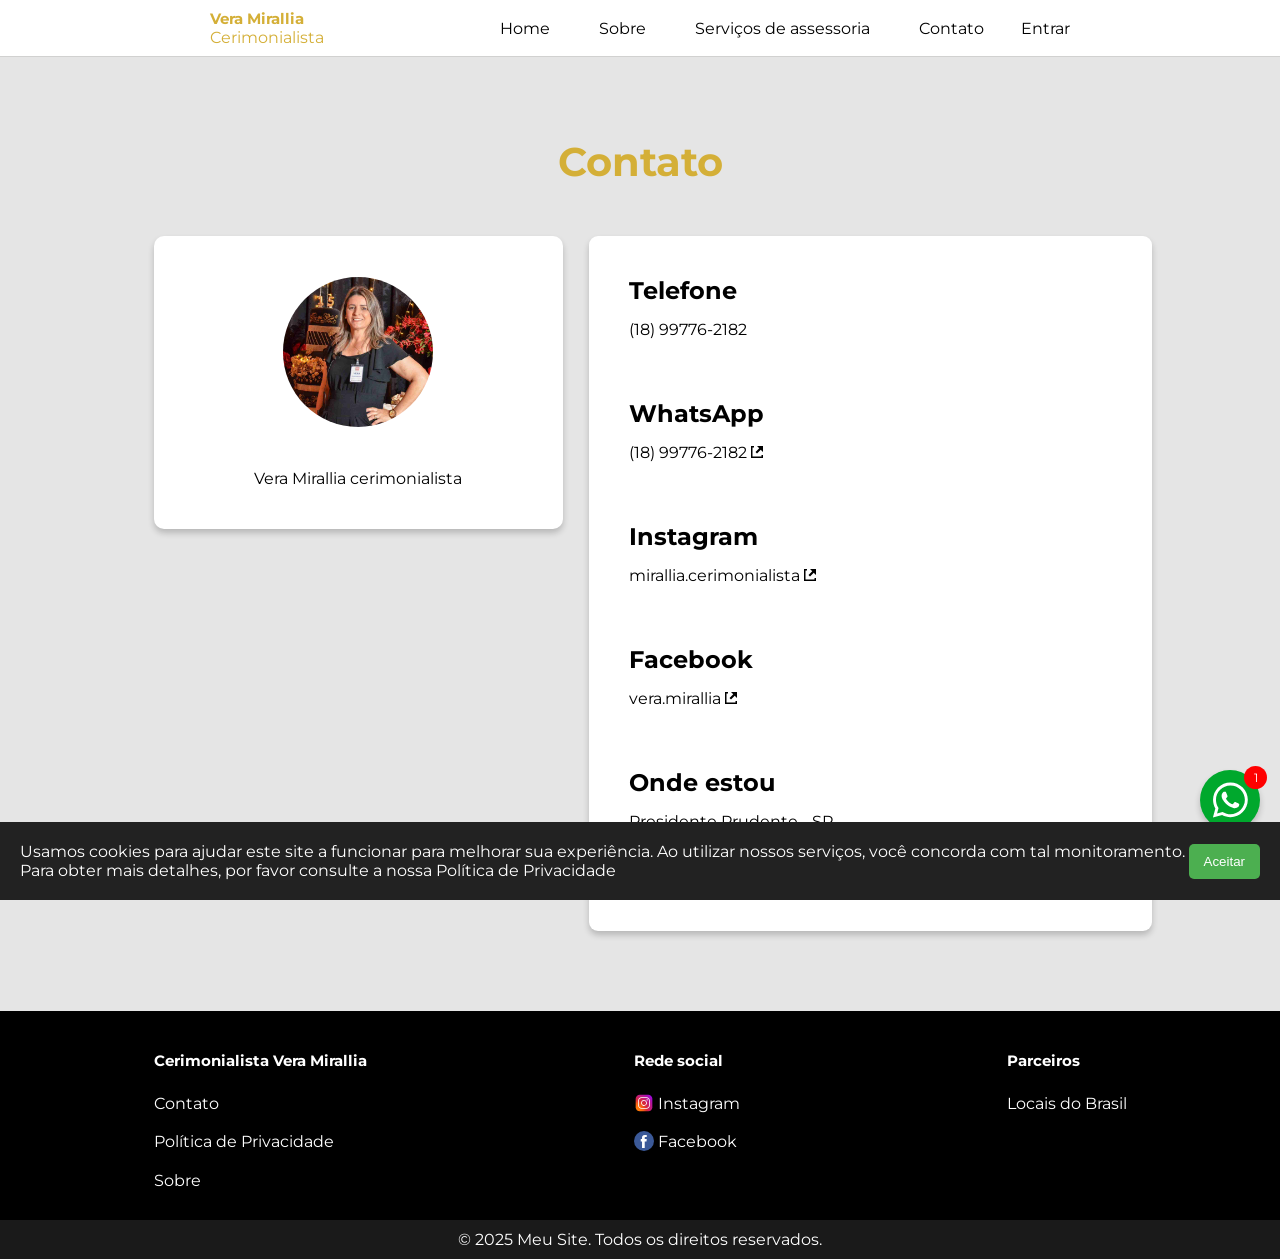
==== commit 82414d6c: "Update contato.html" ====
--- a/contato.html
+++ b/contato.html
@@ -602,9 +602,17 @@
     <footer>
         <div class="footer">
             <div class="item">
-                <strong>Contato</strong>
+                <strong>Cerimonialista Vera Mirallia</strong>
                 <ul>
-                    <li>(18) 99776-2182</li>
+                    <li>
+                        <a href="/contato" title="Contato">Contato</a>
+                    </li>
+                    <li>
+                        <a href="/politica-de-privacidade" title="Política de Privacidade">Política de Privacidade</a>
+                    </li>
+                    <li>
+                        <a href="/sobre" title="Sobre">Sobre</a>
+                    </li>
                 </ul>
             </div>
             <div class="item">
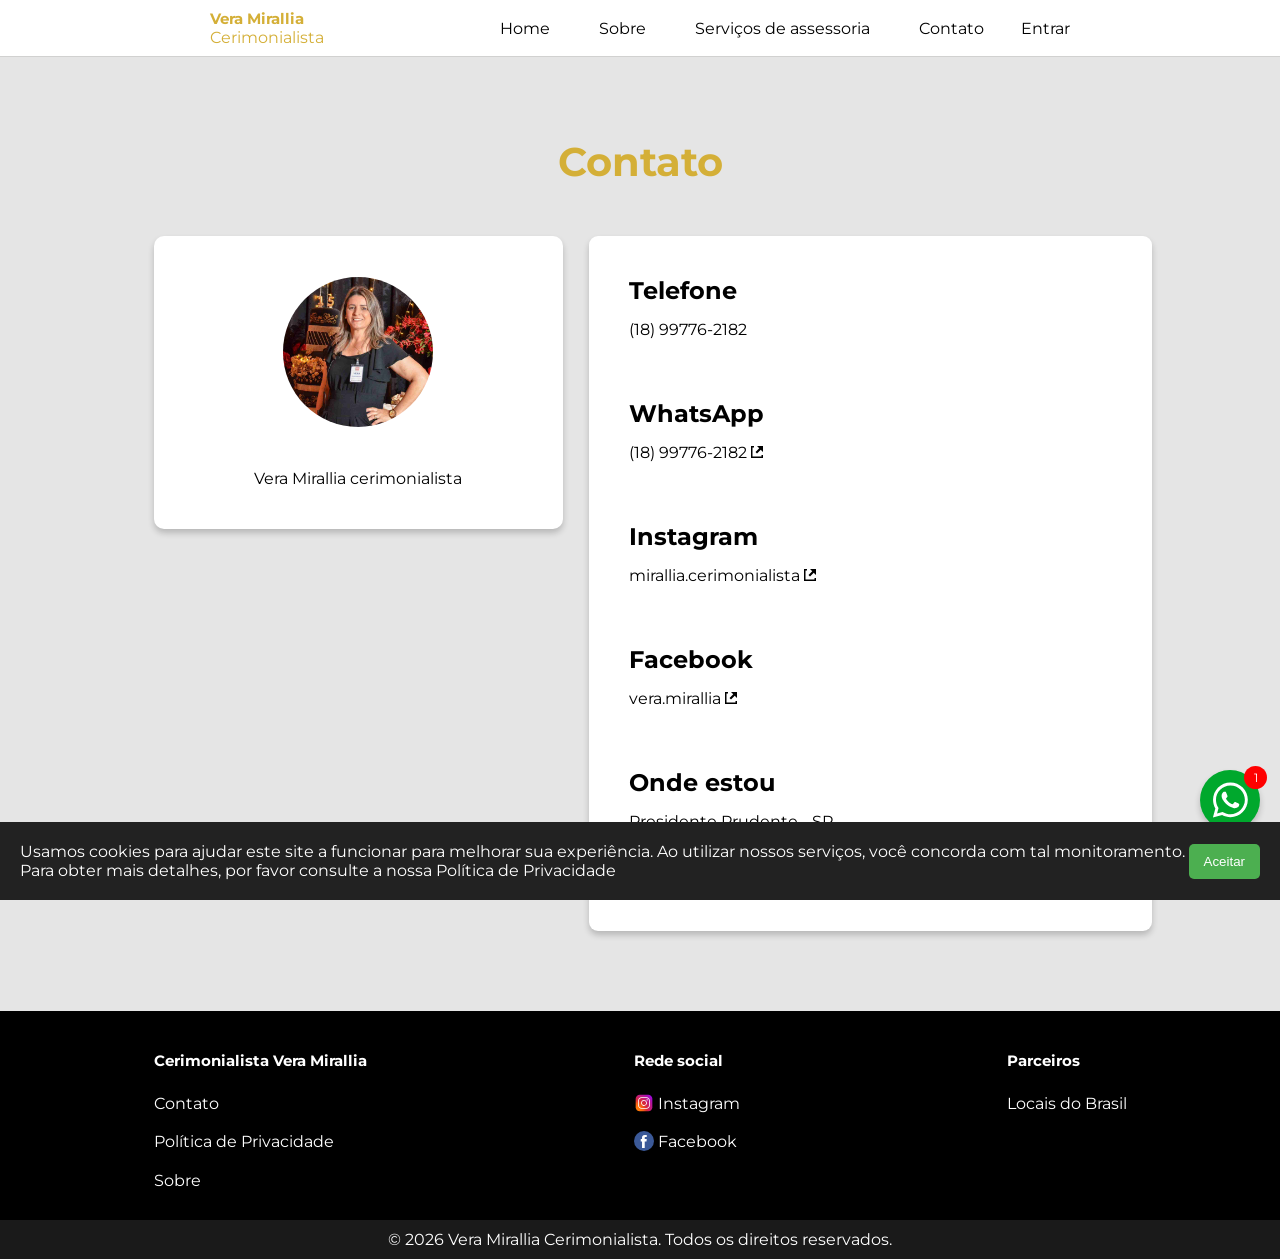
==== commit b9528863: "Update contato.html" ====
--- a/contato.html
+++ b/contato.html
@@ -641,7 +641,7 @@
                 </ul>
             </div>
         </div>
-        <p>© 2025 Meu Site. Todos os direitos reservados.</p>
+        <p>© 2026 Vera Mirallia Cerimonialista. Todos os direitos reservados.</p>
     </footer>
     <script src="/src/js/script.js"></script>
 <style>
